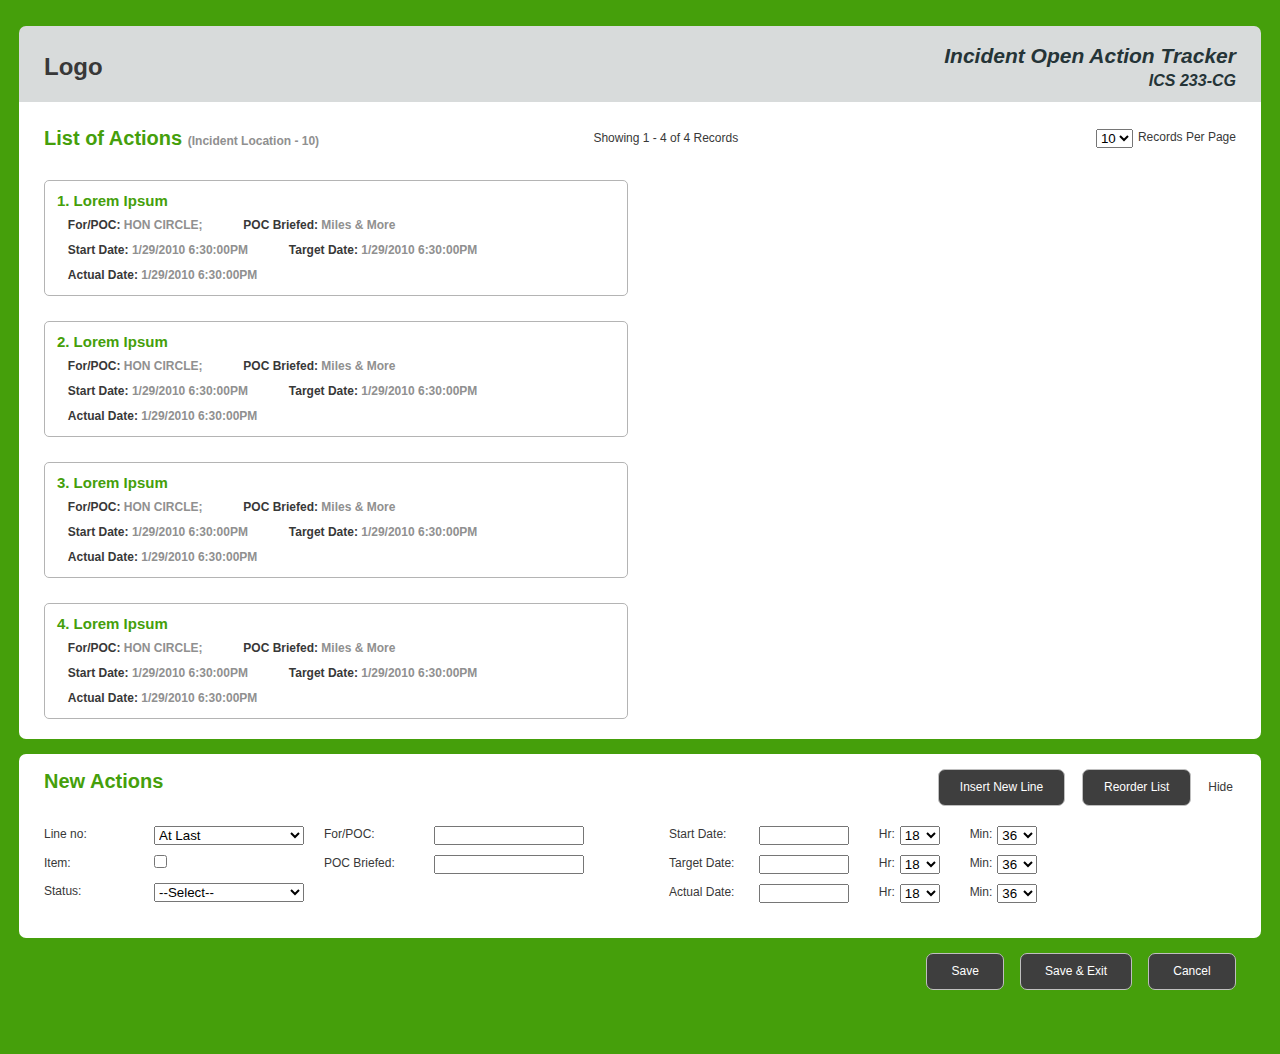
==== index.html @ f0bf2bb2 "initial commit" ====
<!DOCTYPE html>
<html lang="en">
  <head>
    <meta charset="UTF-8" />
    <meta name="viewport" content="width=device-width, initial-scale=1.0" />
    <title>Command Pro | Home</title>
    <link
      rel="stylesheet"
      href="https://cdnjs.cloudflare.com/ajax/libs/font-awesome/6.4.2/css/all.min.css"
      integrity="sha512-z3gLpd7yknf1YoNbCzqRKc4qyor8gaKU1qmn+CShxbuBusANI9QpRohGBreCFkKxLhei6S9CQXFEbbKuqLg0DA=="
      crossorigin="anonymous"
      referrerpolicy="no-referrer"
    />
    <link rel="stylesheet" href="./style.css" />
  </head>
  <body>
    <div class="container">
      <div class="wrapper">
        <!-- Header Start Here -->
        <header>
          <div class="logo">
            <!-- <img src="logo" alt="Logo" /> -->
            <h1>Logo</h1>
          </div>
          <div class="side-details">
            <p>
              Incident Open Action Tracker
              <span>ICS 233-CG</span>
            </p>
          </div>
        </header>
        <!-- Header End Here -->

        <!-- List Area Start Here -->
        <main class="list-area-container">
          <div class="list-area-wrapper">
            <div class="list-area-header">
              <h2>List of Actions <span>(Incident Location - 10)</span></h2>
              <p>Showing 1 - 4 of 4 Records</p>
              <div class="form-group">
                <div class="form-control">
                  <select name="records" id="records">
                    <option value="select" selected>10</option>
                    <option value="select">20</option>
                    <option value="select">30</option>
                  </select>
                </div>
                <label>Records Per Page</label>
              </div>
            </div>
            <div class="list-container">
              <p class="no-list-message">No list is available.</p>
            </div>
          </div>
        </main>
        <!-- List Area End Here -->

        <!-- New Action Start Here -->
        <footer class="new-action-container">
          <div class="new-action-wrapper">
            <div class="new-action-header">
              <h2>New Actions</h2>
              <div class="action-btn">
                <button id="insert-btn">Insert New Line</button>
                <button>Reorder List</button>
                <a href="#" class="hide-btn" title="Hide">
                  Hide <i class="fa-solid fa-arrow-up"></i>
                </a>
              </div>
            </div>
            <div class="new-action-body">
              <form>
                <div class="form-section">
                  <div class="form-group">
                    <label>Line no:</label>
                    <div class="form-control">
                      <select name="line" id="line" required>
                        <option value="select" selected>At Last</option>
                        <option value="select">Middle</option>
                        <option value="select">First</option>
                      </select>
                    </div>
                  </div>
                  <div class="form-group">
                    <label>Item:</label>
                    <div class="form-control">
                      <input type="checkbox" name="item" id="item" required />
                    </div>
                  </div>
                  <div class="form-group">
                    <label>Status:</label>
                    <div class="form-control">
                      <select name="status" id="status" required>
                        <option value="select" selected>--Select--</option>
                        <option value="pending">Pending</option>
                        <option value="wip">WIP</option>
                        <option value="done">Done</option>
                      </select>
                    </div>
                  </div>
                </div>
                <div class="form-section">
                  <div class="form-group">
                    <label>For/POC:</label>
                    <div class="form-control">
                      <input type="text" name="for-poc" id="for-poc" required />
                    </div>
                  </div>
                  <div class="form-group">
                    <label>POC Briefed:</label>
                    <div class="form-control">
                      <input
                        type="text"
                        name="poc-brief"
                        id="poc-brief"
                        required
                      />
                    </div>
                  </div>
                </div>
                <div class="form-section date-time">
                  <div class="form-date">
                    <div class="form-group">
                      <label>Start Date:</label>
                      <div class="form-control">
                        <input type="text" name="start" id="start-date" />
                        <i class="fa-solid fa-calendar-days"></i>
                      </div>
                    </div>
                    <div class="form-group">
                      <label>Target Date:</label>
                      <div class="form-control">
                        <input type="text" name="start" id="target-date" />
                        <i class="fa-solid fa-calendar-days"></i>
                      </div>
                    </div>
                    <div class="form-group">
                      <label>Actual Date:</label>
                      <div class="form-control">
                        <input type="text" name="start" id="actual-date" />
                        <i class="fa-solid fa-calendar-days"></i>
                      </div>
                    </div>
                  </div>
                  <div class="form-hrs">
                    <div class="form-group">
                      <label>Hr:</label>
                      <div class="form-control">
                        <select name="start-hr" id="start-hr">
                          <option value="select" selected>18</option>
                          <option value="select">20</option>
                          <option value="select">24</option>
                        </select>
                      </div>
                    </div>
                    <div class="form-group">
                      <label>Hr:</label>
                      <div class="form-control">
                        <select name="target-hr" id="target-hr">
                          <option value="select" selected>18</option>
                          <option value="select">20</option>
                          <option value="select">24</option>
                        </select>
                      </div>
                    </div>
                    <div class="form-group">
                      <label>Hr:</label>
                      <div class="form-control">
                        <select name="actual-hr" id="actual-hr">
                          <option value="select" selected>18</option>
                          <option value="select">20</option>
                          <option value="select">24</option>
                        </select>
                      </div>
                    </div>
                  </div>
                  <div class="form-min">
                    <div class="form-group">
                      <label>Min:</label>
                      <div class="form-control">
                        <select name="start-min" id="start-min">
                          <option value="select" selected>36</option>
                          <option value="select">42</option>
                          <option value="select">60</option>
                        </select>
                      </div>
                    </div>
                    <div class="form-group">
                      <label>Min:</label>
                      <div class="form-control">
                        <select name="target-min" id="target-min">
                          <option value="select" selected>36</option>
                          <option value="select">42</option>
                          <option value="select">60</option>
                        </select>
                      </div>
                    </div>
                    <div class="form-group">
                      <label>Min:</label>
                      <div class="form-control">
                        <select name="actual-min" id="actual-min">
                          <option value="select" selected>36</option>
                          <option value="select">42</option>
                          <option value="select">60</option>
                        </select>
                      </div>
                    </div>
                  </div>
                </div>
              </form>
            </div>
          </div>
        </footer>
        <div class="control-btn">
          <button class="show-action-btn" title="Show Acion">
            Show Action <i class="fa-solid fa-arrow-down"></i>
          </button>
          <div class="form-action-btn">
            <button class="save-btn">Save</button>
            <button class="save-exit-btn">Save & Exit</button>
            <button class="cancel-btn">Cancel</button>
          </div>
        </div>
      </div>
      <!-- New Action End Here -->
      <div class="modal hidden">
        <p>Are you sure you want to change the status to DONE?</p>
        <button id="yes-btn">YES</button>
        <button id="no-btn">NO</button>
      </div>
      <div class="waiting-modal">
        <div class="loading-animation"></div>
        <p>Loading...</p>
      </div>
    </div>
    <div class="overlay hidden"></div>
    <script src="./script.js"></script>
  </body>
</html>
---- style.css ----
* {
  margin: 0;
  padding: 0;
  box-sizing: border-box;
}

body {
  color: #383838;
  background-color: #459f0b;
  font-family: "Arial", sans-serif;
  font-size: 12px;
  line-height: 17px;
}

.container {
  margin: 0 auto;
  overflow: hidden;
}

.wrapper {
  width: 97%;
  margin: 0 auto;
  padding: 2% 0 5%;
}

a {
  display: inline-block;
  color: inherit;
  cursor: pointer;
  text-decoration: none;
}

/* Header Start Here */
header {
  display: flex;
  align-items: center;
  justify-content: space-between;
  padding: 15px 2% 10px;
  background-color: #d8dbdb;
  border-top-left-radius: 7px;
  border-top-right-radius: 7px;
}

.side-details {
  color: #253437;
  font-size: 21px;
  font-weight: bold;
  font-style: italic;
  line-height: 29px;
  text-align: right;
}

.side-details span {
  display: block;
  font-size: 16px;
  line-height: 22px;
}
/* Header End Here */

/* List Action Start Here */
.list-area-container {
  background-color: #fff;
  border-bottom-left-radius: 7px;
  border-bottom-right-radius: 7px;
  margin-bottom: 15px;
}

.list-area-wrapper {
  padding: 15px 2% 10px;
}

/* .list-area-header {
  display: flex;
  justify-content: space-between;
} */

.list-item-header,
.list-area-header {
  display: flex;
  justify-content: space-between;
  align-items: center;
}

.list-area-header p,
.list-item span {
  margin-right: 7%;
}

.list-area-header .form-group {
  margin: 0;
}

.list-area-header .form-group label {
  margin-left: 5px;
}

.list-area-container h2 {
  color: #459f0b;
  font-size: 20px;
  line-height: 43px;
}

.list-area-container span {
  color: #909090;
  font-size: 12px;
  line-height: 25px;
}

.list-container {
  width: 100%;
  margin: 20px 0 10px;
  display: flex;
  flex-wrap: wrap;
  gap: 25px;
}

.list-item {
  width: 49%;
  border: 1px solid #b4b4b4;
  padding: 7px 2% 7px 1%;
  border-radius: 5px;
}

.list-controls .edit-btn {
  margin-right: 7px;
}

/* Transition effect on delete */
.list-item.delete {
  opacity: 0;
  transform: scale(0);
  transition: opacity 0.3s, transform 0.3s;
}

.list-item h3 {
  color: #459f0b;
  font-size: 15px;
  line-height: 25px;
}

.list-item p {
  padding-left: 2%;
  color: #383838;
  font-weight: bold;
  font-size: 12px;
  line-height: 20px;
}

.no-list-message {
  display: none;
  margin: 0 auto;
  font-size: 18px;
  line-height: 25px;
}
/* List Action End Here */

/* New Action Start Here */
.new-action-container {
  display: block;
  background-color: #fff;
  border-radius: 7px;
  margin-bottom: 15px;
}

.new-action-wrapper {
  padding: 15px 2% 10px;
}

.new-action-container h2 {
  color: #459f0b;
  font-size: 20px;
  line-height: 25px;
}

.new-action-body {
  padding: 20px 0 15px;
}

.new-action-header {
  display: flex;
  justify-content: space-between;
}

.action-btn {
  width: 25%;
  display: flex;
  justify-content: space-between;
  align-items: center;
}

.action-btn button {
  padding: 5px 7%;
}

form {
  display: flex;
  flex-direction: row;
  gap: 0 20px;
}

.form-group {
  display: flex;
  margin-bottom: 10px;
}

form .form-group label {
  width: 110px;
}

form .form-group select,
form .form-group input[type="text"] {
  width: 150px;
}

.date-time {
  display: flex;
  width: 50%;
}

.form-date .form-group label,
.form-date .form-group input[type="text"]{
  width: 90px;
}

.form-hrs .form-group label,
.form-min .form-group label {
  width: auto;
  margin-right: 5px;
}
.form-hrs .form-group select,
.form-min .form-group select {
  width: 40px;
}

.form-hrs {
  margin: 0 5%;
}

.form-date {
  margin-left: 65px;
}

.form-date i {
  font-size: 16px;
}

.hide-btn i,
.show-action-btn i {
  color: #459f0b;
  margin-left: 3px;
}

.action-btn button,
.control-btn button {
  border: 1px solid #9b9b9b;
  border-radius: 7px;
  border: 1px solid #bfbfbf;
  background-color: #3e3e3e;
  color: #ffffff;
  font-size: 12px;
  line-height: 25px;
  cursor: pointer;
}

.control-btn {
  text-align: right;
  margin-right: 2%;
}

.control-btn button {
  padding: 5px 2%;
}

.control-btn .show-action-btn {
  display: none;
  margin-left: auto;
  color: #3e3e3e;
  background-color: #fff;
}

.control-btn button:nth-of-type(2),
.control-btn button:nth-of-type(3) {
  margin-left: 1%;
}

/* Define the keyframes for the animation */
@keyframes hideAnimation {
  0% {
    opacity: 1;
    display: block;
  }
  100% {
    opacity: 0;
    display: none;
  }
}

/* Apply the animation to an element with the class "hide-element" */
.hide-element {
  animation: hideAnimation 1s ease-in-out;
}

/* Define the keyframes for the show animation */
@keyframes showAnimation {
  0% {
    opacity: 0;
    display: none;
  }
  100% {
    opacity: 1;
    display: block;
  }
}

/* Apply the show animation to an element with the class "show-element" */
.show-element {
  animation: showAnimation 1s ease-in-out;
}

.hidden {
  display: none;
}

.modal,
.waiting-modal {
  position: fixed;
  top: 50%;
  left: 50%;
  transform: translate(-50%, -50%);
  width: 70%;
  background-color: white;
  padding: 20px;
  border-radius: 5px;
  box-shadow: 0 0 10px rgba(0, 0, 0, 0.3);
  z-index: 10;
}

.overlay {
  position: fixed;
  top: 0;
  left: 0;
  width: 100%;
  height: 100%;
  background-color: rgba(0, 0, 0, 0.6);
  backdrop-filter: blur(3px);
  z-index: 5;
}

.modal button {
  margin-right: 10px;
}

.waiting-modal {
  width: 25%;
  display: none;
  flex-direction: column;
  align-items: center;
}

.waiting-modal p {
  margin-top: 10px;
  font-weight: bold;
  font-size: 20px;
  line-height: 25px;
}

.loading-animation {
  width: 50px;
  height: 50px;
  background: url("./assests/bigrotation2.gif ") center center no-repeat;
  background-size: cover;
}
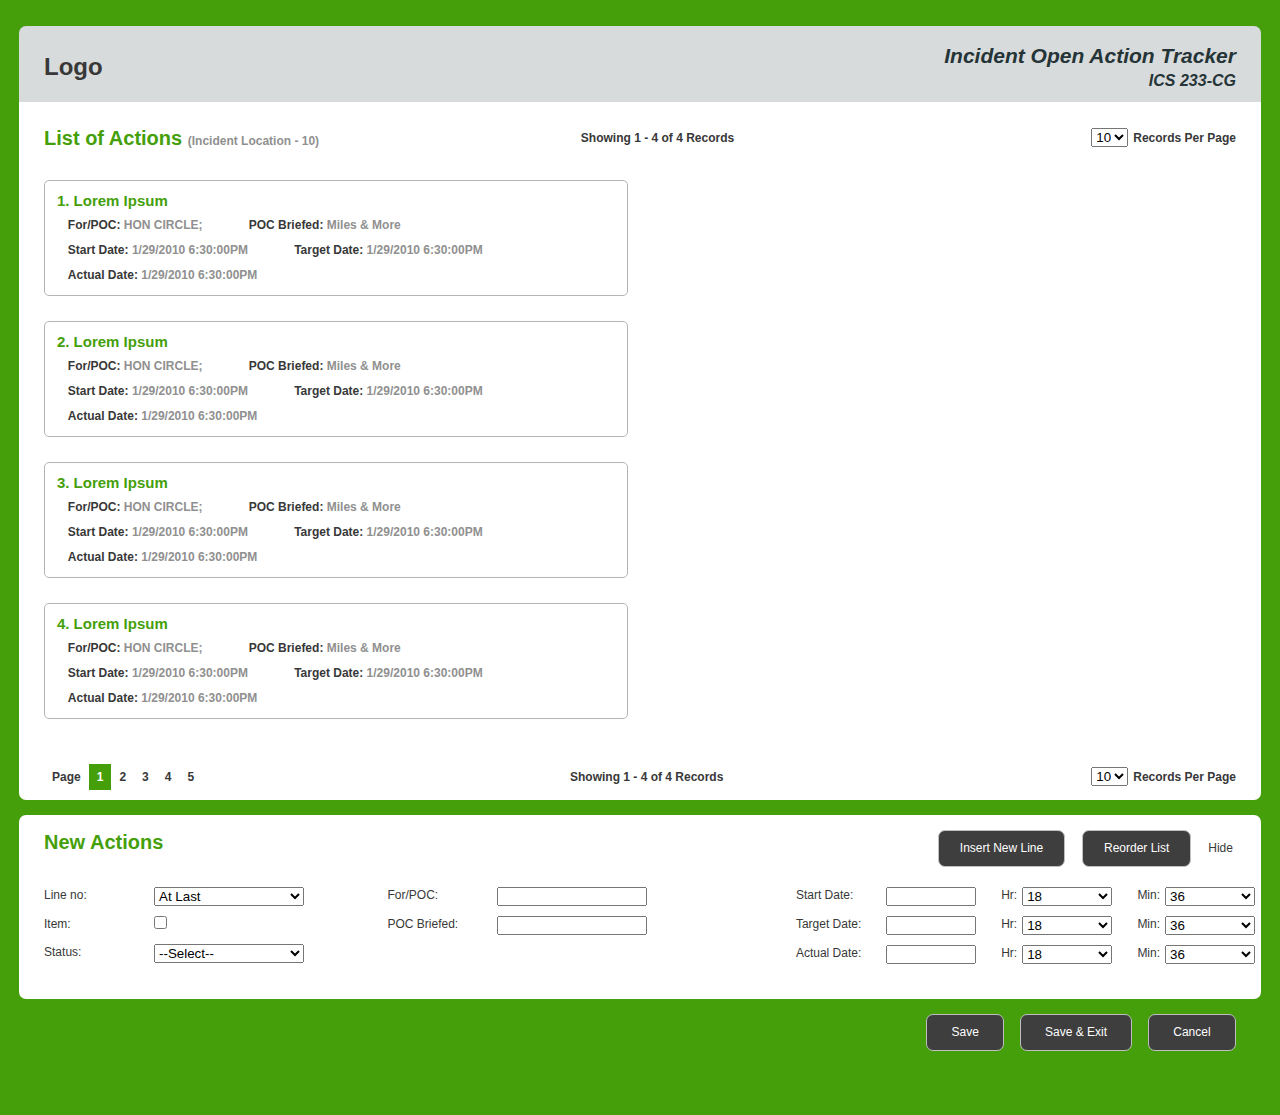
==== commit e1e47c4a: "add changes" ====
--- a/index.html
+++ b/index.html
@@ -48,8 +48,29 @@
                 <label>Records Per Page</label>
               </div>
             </div>
-            <div class="list-container">
+            <div class="list-item-container">
               <p class="no-list-message">No list is available.</p>
+            </div>
+            <div class="list-area-footer">
+              <ul class="pagination">
+                <li>Page</li>
+                <li>1</li>
+                <li>2</li>
+                <li>3</li>
+                <li>4</li>
+                <li>5</li>
+              </ul>
+              <p>Showing 1 - 4 of 4 Records</p>
+              <div class="form-group">
+                <div class="form-control">
+                  <select name="records" id="records">
+                    <option value="select" selected>10</option>
+                    <option value="select">20</option>
+                    <option value="select">30</option>
+                  </select>
+                </div>
+                <label>Records Per Page</label>
+              </div>
             </div>
           </div>
         </main>
@@ -61,8 +82,8 @@
             <div class="new-action-header">
               <h2>New Actions</h2>
               <div class="action-btn">
-                <button id="insert-btn">Insert New Line</button>
-                <button>Reorder List</button>
+                <button id="insert-btn" title="Insert New Line">Insert New Line</button>
+                <button title="Reorder List">Reorder List</button>
                 <a href="#" class="hide-btn" title="Hide">
                   Hide <i class="fa-solid fa-arrow-up"></i>
                 </a>
@@ -216,17 +237,21 @@
             Show Action <i class="fa-solid fa-arrow-down"></i>
           </button>
           <div class="form-action-btn">
-            <button class="save-btn">Save</button>
-            <button class="save-exit-btn">Save & Exit</button>
-            <button class="cancel-btn">Cancel</button>
+            <button class="save-btn" title="Save">Save</button>
+            <button class="save-exit-btn" title="Save & Exit">Save & Exit</button>
+            <button class="cancel-btn" title="Cancel">Cancel</button>
           </div>
         </div>
+        <!-- New Action End Here -->
       </div>
-      <!-- New Action End Here -->
+
+      <!-- Modals Start From Here -->
       <div class="modal hidden">
         <p>Are you sure you want to change the status to DONE?</p>
-        <button id="yes-btn">YES</button>
-        <button id="no-btn">NO</button>
+        <div class="modal-option">
+          <button id="yes-btn" title="Yes">YES</button>
+          <button id="no-btn" title="No">NO</button>
+        </div>
       </div>
       <div class="waiting-modal">
         <div class="loading-animation"></div>
@@ -234,6 +259,7 @@
       </div>
     </div>
     <div class="overlay hidden"></div>
+    <!-- Modals End From Here -->
     <script src="./script.js"></script>
   </body>
 </html>
--- a/style.css
+++ b/style.css
@@ -69,29 +69,46 @@
   padding: 15px 2% 10px;
 }
 
-/* .list-area-header {
-  display: flex;
-  justify-content: space-between;
-} */
-
 .list-item-header,
-.list-area-header {
+.list-area-header,
+.list-area-footer {
   display: flex;
   justify-content: space-between;
   align-items: center;
+  color: #383838;
+  font-weight: bold;
+  font-size: 12px;
+  line-height: 20px;
 }
 
 .list-area-header p,
 .list-item span {
-  margin-right: 7%;
-}
-
-.list-area-header .form-group {
+  margin-right: 8%;
+}
+
+.list-area-header .form-group,
+.list-area-footer .form-group {
   margin: 0;
 }
 
-.list-area-header .form-group label {
+.list-area-header .form-group label,
+.list-area-footer .form-group label {
   margin-left: 5px;
+}
+
+.list-area-footer .pagination {
+  display: flex;
+  list-style-type: none;
+}
+
+.list-area-footer .pagination li {
+  padding: 3px 8px;
+  cursor: pointer;
+}
+
+.list-area-footer .pagination li:nth-of-type(2) {
+  background-color: #459f0b;
+  color: #fff;
 }
 
 .list-area-container h2 {
@@ -106,9 +123,9 @@
   line-height: 25px;
 }
 
-.list-container {
+.list-item-container {
   width: 100%;
-  margin: 20px 0 10px;
+  margin: 20px 0 45px;
   display: flex;
   flex-wrap: wrap;
   gap: 25px;
@@ -148,7 +165,7 @@
 
 .no-list-message {
   display: none;
-  margin: 0 auto;
+  margin: 25px auto 0;
   font-size: 18px;
   line-height: 25px;
 }
@@ -195,7 +212,7 @@
 form {
   display: flex;
   flex-direction: row;
-  gap: 0 20px;
+  gap: 0 7%;
 }
 
 .form-group {
@@ -218,7 +235,9 @@
 }
 
 .form-date .form-group label,
-.form-date .form-group input[type="text"]{
+.form-date .form-group input[type="text"],
+.form-hrs .form-group select,
+.form-min .form-group select {
   width: 90px;
 }
 
@@ -227,10 +246,6 @@
   width: auto;
   margin-right: 5px;
 }
-.form-hrs .form-group select,
-.form-min .form-group select {
-  width: 40px;
-}
 
 .form-hrs {
   margin: 0 5%;
@@ -251,7 +266,8 @@
 }
 
 .action-btn button,
-.control-btn button {
+.control-btn button,
+.modal button {
   border: 1px solid #9b9b9b;
   border-radius: 7px;
   border: 1px solid #bfbfbf;
@@ -327,7 +343,7 @@
   top: 50%;
   left: 50%;
   transform: translate(-50%, -50%);
-  width: 70%;
+  width: 50%;
   background-color: white;
   padding: 20px;
   border-radius: 5px;
@@ -346,8 +362,19 @@
   z-index: 5;
 }
 
+.modal {
+  font-size: 18px;
+  line-height: 25px;
+  text-align: center;
+}
+
 .modal button {
   margin-right: 10px;
+  padding: 5px 5%;
+}
+
+.modal p {
+  margin-bottom: 15px;
 }
 
 .waiting-modal {
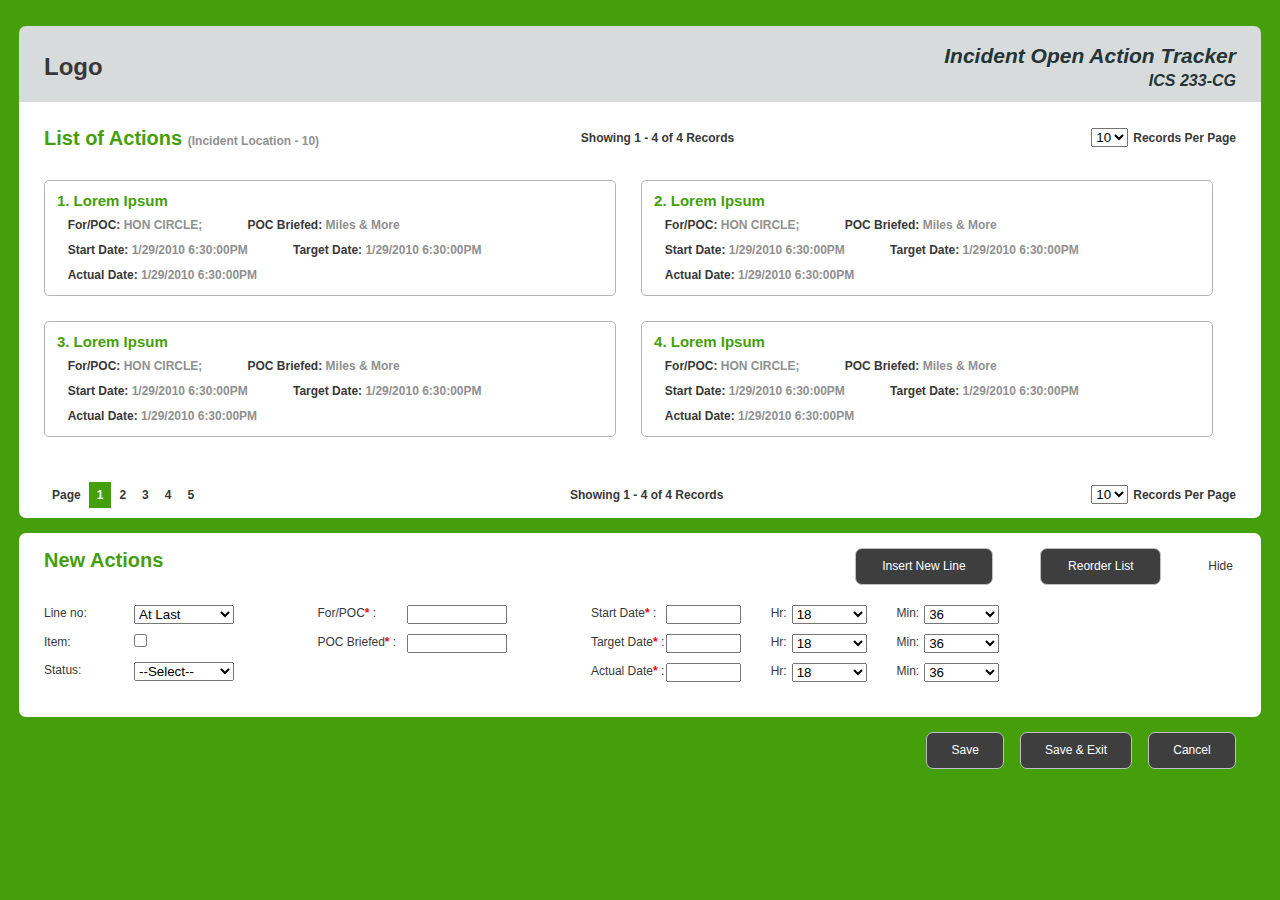
==== commit 018dd6d6: "added form validation" ====
--- a/index.html
+++ b/index.html
@@ -90,7 +90,7 @@
               </div>
             </div>
             <div class="new-action-body">
-              <form>
+              <form id="list-form">
                 <div class="form-section">
                   <div class="form-group">
                     <label>Line no:</label>
@@ -122,13 +122,13 @@
                 </div>
                 <div class="form-section">
                   <div class="form-group">
-                    <label>For/POC:</label>
+                    <label>For/POC<span>*</span> :</label>
                     <div class="form-control">
                       <input type="text" name="for-poc" id="for-poc" required />
                     </div>
                   </div>
                   <div class="form-group">
-                    <label>POC Briefed:</label>
+                    <label>POC Briefed<span>*</span> :</label>
                     <div class="form-control">
                       <input
                         type="text"
@@ -142,21 +142,21 @@
                 <div class="form-section date-time">
                   <div class="form-date">
                     <div class="form-group">
-                      <label>Start Date:</label>
+                      <label>Start Date<span>*</span> :</label>
                       <div class="form-control">
                         <input type="text" name="start" id="start-date" />
                         <i class="fa-solid fa-calendar-days"></i>
                       </div>
                     </div>
                     <div class="form-group">
-                      <label>Target Date:</label>
+                      <label>Target Date<span>*</span> :</label>
                       <div class="form-control">
                         <input type="text" name="start" id="target-date" />
                         <i class="fa-solid fa-calendar-days"></i>
                       </div>
                     </div>
                     <div class="form-group">
-                      <label>Actual Date:</label>
+                      <label>Actual Date<span>*</span> :</label>
                       <div class="form-control">
                         <input type="text" name="start" id="actual-date" />
                         <i class="fa-solid fa-calendar-days"></i>
@@ -239,7 +239,7 @@
           <div class="form-action-btn">
             <button class="save-btn" title="Save">Save</button>
             <button class="save-exit-btn" title="Save & Exit">Save & Exit</button>
-            <button class="cancel-btn" title="Cancel">Cancel</button>
+            <button class="cancel-btn" title="Cancel" onclick="resetForm()">Cancel</button>
           </div>
         </div>
         <!-- New Action End Here -->
--- a/style.css
+++ b/style.css
@@ -96,6 +96,11 @@
   margin-left: 5px;
 }
 
+.form-section label span {
+  color: red;
+  font-weight: bolder;
+}
+
 .list-area-footer .pagination {
   display: flex;
   list-style-type: none;
@@ -212,6 +217,7 @@
 form {
   display: flex;
   flex-direction: row;
+  /* flex-wrap: wrap; */
   gap: 0 7%;
 }
 
@@ -332,11 +338,9 @@
 .show-element {
   animation: showAnimation 1s ease-in-out;
 }
-
-.hidden {
-  display: none;
-}
-
+/* New Action End Here */
+
+/* Modal Style Start Here  */
 .modal,
 .waiting-modal {
   position: fixed;
@@ -377,6 +381,10 @@
   margin-bottom: 15px;
 }
 
+.hidden {
+  display: none;
+}
+
 .waiting-modal {
   width: 25%;
   display: none;
@@ -397,3 +405,97 @@
   background: url("./assests/bigrotation2.gif ") center center no-repeat;
   background-size: cover;
 }
+/* Modal Style End Here  */
+
+/* Media Query Start From Here */
+@media only screen and (max-width: 1342px) {
+  .list-item {
+    width: 48%;
+  }
+
+  form .form-group label {
+    width: 90px;
+  }
+
+  form .form-group select,
+  form .form-group input[type="text"] {
+    width: 100px;
+  }
+
+  .form-date .form-group label,
+  .form-date .form-group input[type="text"],
+  .form-hrs .form-group select,
+  .form-min .form-group select {
+    width: 75px;
+  }
+  form {
+    flex-wrap: wrap;
+  }
+  .form-date {
+    margin-left: 0;
+  }
+  .action-btn {
+    width: 32%;
+  }
+}
+
+/* Media Query For Tablet Devices */
+@media only screen and (max-width: 768px) {
+  .action-btn {
+    width: 45%;
+  }
+
+  .date-time {
+    margin-top: 25px;
+  }
+
+  .form-date .form-control {
+    width: 110px;
+  }
+}
+
+/* Media Query For Mobile Devices */
+@media only screen and (max-width: 425px) {
+  .side-details {
+    font-size: 14px;
+  }
+  .side-details span {
+    font-size: 11px;
+  }
+  .list-item {
+    width: 100%;
+  }
+  .list-area-container h2 {
+    font-size: 18px;
+    line-height: 20px;
+  }
+  .list-area-header p,
+  .list-area-header .form-group,
+  .list-area-footer {
+    display: none;
+  }
+  .new-action-header {
+    flex-direction: column;
+  }
+  .action-btn {
+    margin-top: 15px;
+    width: 100%;
+  }
+  .form-date .form-control {
+    width: 80px;
+  }
+  .form-date .form-group input[type=text] {
+    width: 60px;
+  }
+  .form-hrs .form-group select,
+  .form-min .form-group select {
+    width: 40px;
+  }
+  .modal {
+    width: 75%;
+  }
+  .waiting-modal {
+    width: 50%;
+  }
+}
+/* Media Query End From Here */
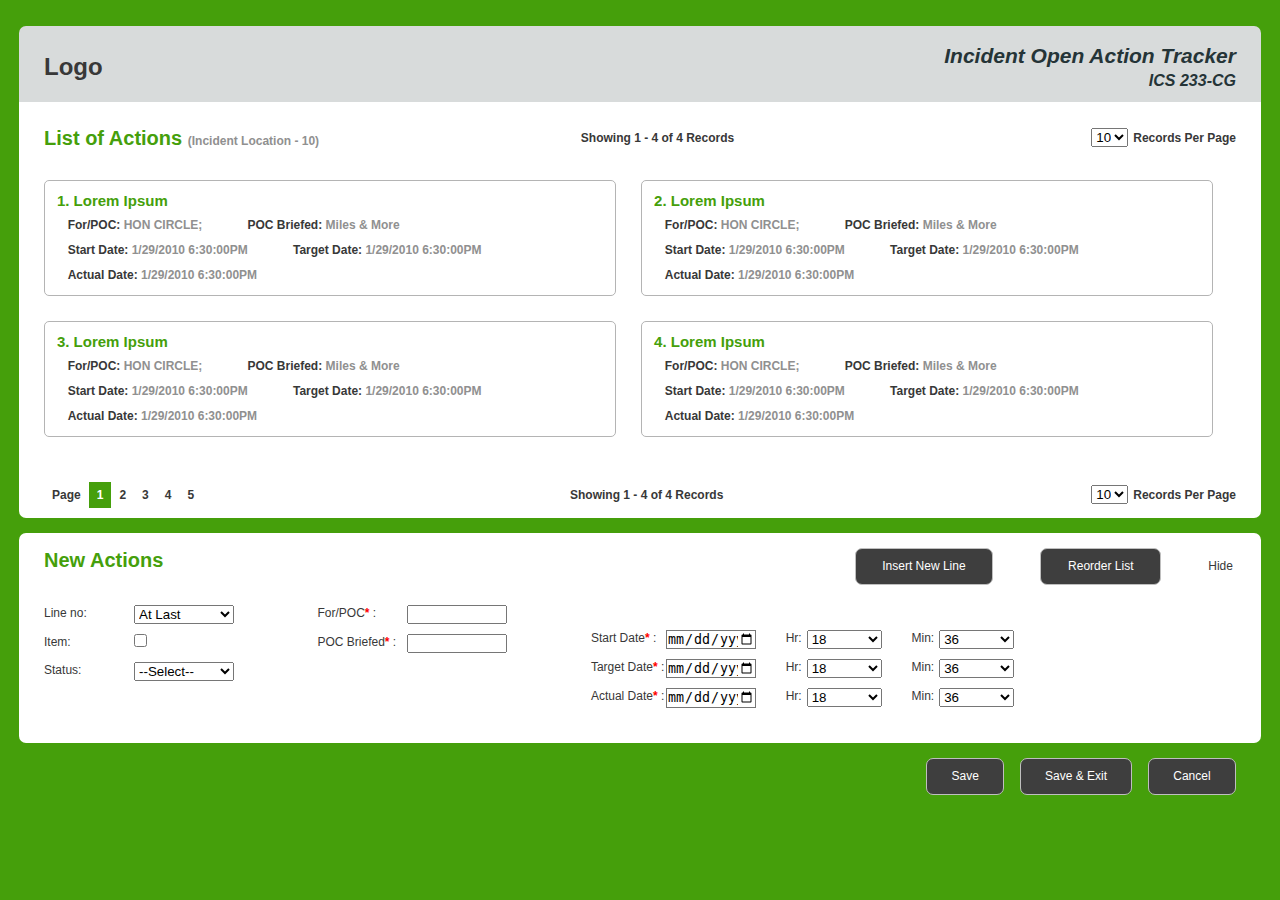
==== commit 3bbc6a1c: "added minor changes" ====
--- a/index.html
+++ b/index.html
@@ -144,22 +144,19 @@
                     <div class="form-group">
                       <label>Start Date<span>*</span> :</label>
                       <div class="form-control">
-                        <input type="text" name="start" id="start-date" />
-                        <i class="fa-solid fa-calendar-days"></i>
+                        <input type="date" name="start" id="start-date" />
                       </div>
                     </div>
                     <div class="form-group">
                       <label>Target Date<span>*</span> :</label>
                       <div class="form-control">
-                        <input type="text" name="start" id="target-date" />
-                        <i class="fa-solid fa-calendar-days"></i>
+                        <input type="date" name="start" id="target-date" />
                       </div>
                     </div>
                     <div class="form-group">
                       <label>Actual Date<span>*</span> :</label>
                       <div class="form-control">
-                        <input type="text" name="start" id="actual-date" />
-                        <i class="fa-solid fa-calendar-days"></i>
+                        <input type="date" name="start" id="actual-date" />
                       </div>
                     </div>
                   </div>
--- a/style.css
+++ b/style.css
@@ -217,7 +217,6 @@
 form {
   display: flex;
   flex-direction: row;
-  /* flex-wrap: wrap; */
   gap: 0 7%;
 }
 
@@ -241,7 +240,7 @@
 }
 
 .form-date .form-group label,
-.form-date .form-group input[type="text"],
+.form-date .form-group input[type="date"],
 .form-hrs .form-group select,
 .form-min .form-group select {
   width: 90px;
@@ -259,6 +258,10 @@
 
 .form-date {
   margin-left: 65px;
+}
+
+.form-date .form-group input[type="date"] {
+  border: 1px solid #767676;
 }
 
 .form-date i {
@@ -423,7 +426,6 @@
   }
 
   .form-date .form-group label,
-  .form-date .form-group input[type="text"],
   .form-hrs .form-group select,
   .form-min .form-group select {
     width: 75px;
@@ -433,6 +435,9 @@
   }
   .form-date {
     margin-left: 0;
+  }
+  .date-time {
+    margin-top: 25px;
   }
   .action-btn {
     width: 32%;
@@ -449,6 +454,11 @@
     margin-top: 25px;
   }
 
+  
+  .form-date .form-group input[type="date"] {
+    width: 75px;
+  }
+
   .form-date .form-control {
     width: 110px;
   }
@@ -474,6 +484,9 @@
   .list-area-footer {
     display: none;
   }
+  .list-item span {
+    margin-right: 5%;
+  }
   .new-action-header {
     flex-direction: column;
   }
@@ -484,9 +497,6 @@
   .form-date .form-control {
     width: 80px;
   }
-  .form-date .form-group input[type=text] {
-    width: 60px;
-  }
   .form-hrs .form-group select,
   .form-min .form-group select {
     width: 40px;
